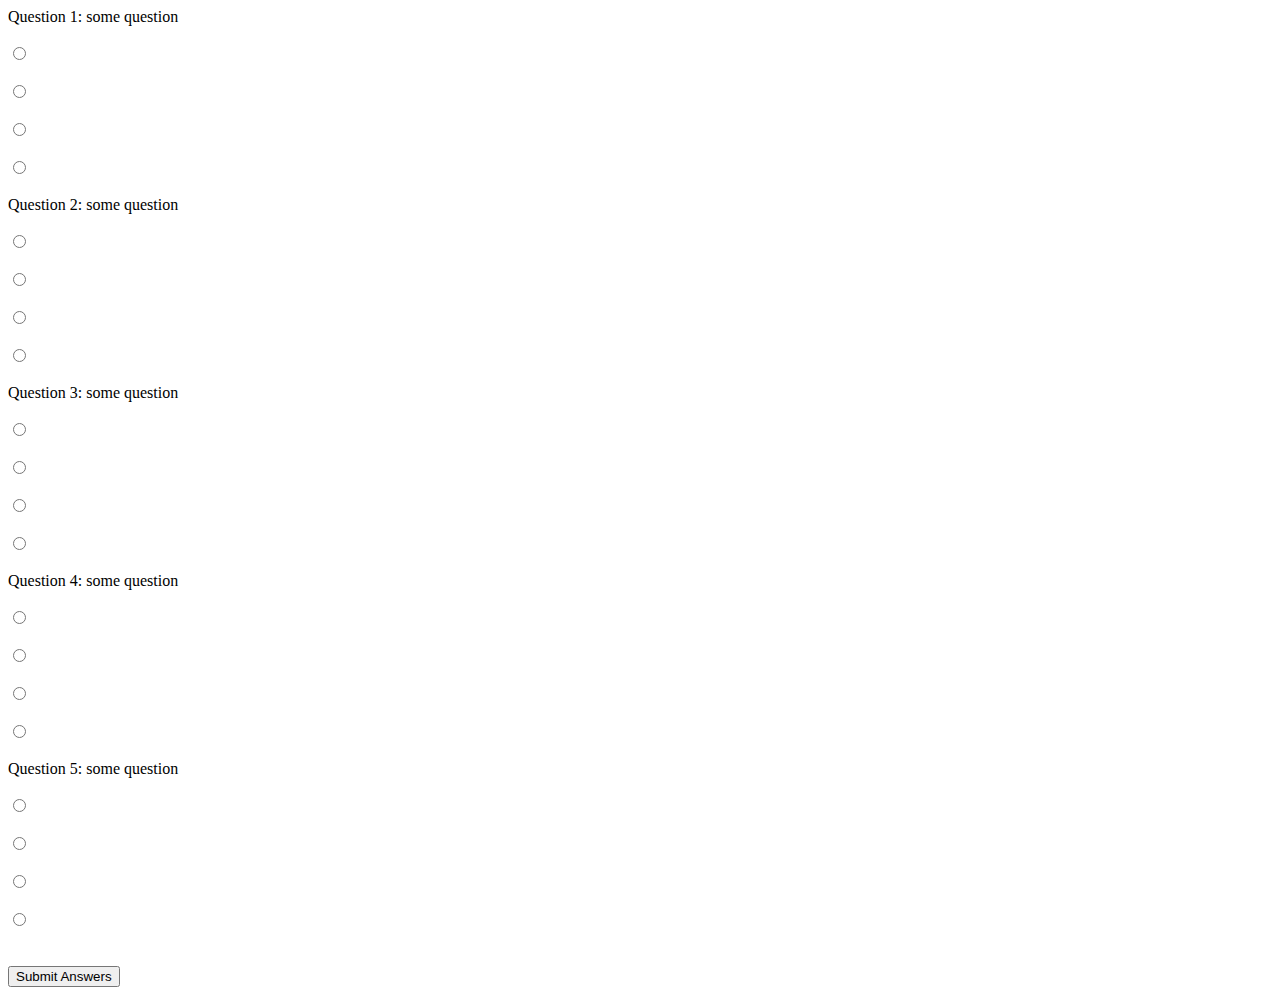
==== Exercise2/Quiz.html @ 81d66015 "beginning of exercise3" ====
<!DOCTYPE html>
<html lang="en" dir="ltr">
  <head>
    <meta charset="utf-8">
    <title> Exercise 2 </title>
  </head>
  <body>
    <form action="Quiz.php" method="post">
      Question 1: some question
      <br><br>
      <input type="radio" name="q1"> <br><br>
      <input type="radio" name="q1"> <br><br>
      <input type="radio" name="q1"> <br><br>
      <input type="radio" name="q1"> <br><br>
    </form>
    <form action="Quiz.php" method="post">
      Question 2: some question
      <br><br>
      <input type="radio" name="q2"> <br><br>
      <input type="radio" name="q2"> <br><br>
      <input type="radio" name="q2"> <br><br>
      <input type="radio" name="q2"> <br><br>
    </form>
    <form action="Quiz.php" method="post">
      Question 3: some question
      <br><br>
      <input type="radio" name="q3"> <br><br>
      <input type="radio" name="q3"> <br><br>
      <input type="radio" name="q3"> <br><br>
      <input type="radio" name="q3"> <br><br>
    </form>
    <form action="Quiz.php" method="post">
      Question 4: some question
      <br><br>
      <input type="radio" name="q4"> <br><br>
      <input type="radio" name="q4"> <br><br>
      <input type="radio" name="q4"> <br><br>
      <input type="radio" name="q4"> <br><br>
    </form>
    <form action="Quiz.php" method="post">
      Question 5: some question
      <br><br>
      <input type="radio" name="q5"> <br><br>
      <input type="radio" name="q5"> <br><br>
      <input type="radio" name="q5"> <br><br>
      <input type="radio" name="q5"> <br><br>
    </form>
    <br>
    <button type="button" name="button"> Submit Answers </button>
  </body>
</html>
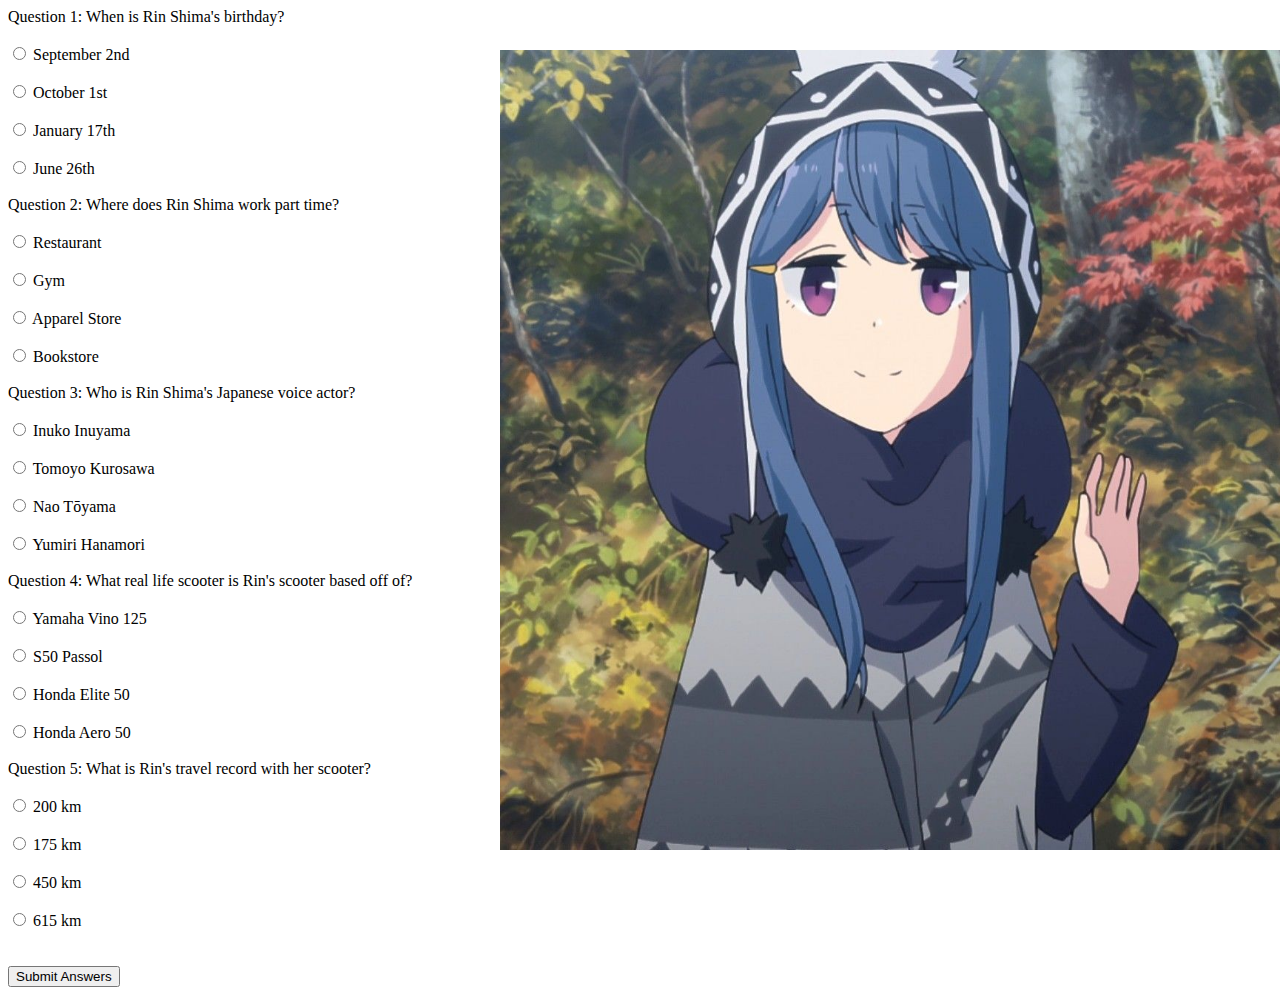
==== commit d7c7bb3c: "edits to exercise2 html" ====
--- a/Exercise2/Quiz.html
+++ b/Exercise2/Quiz.html
@@ -3,47 +3,53 @@
   <head>
     <meta charset="utf-8">
     <title> Exercise 2 </title>
+    <link href="Quiz.css"
+        rel="stylesheet"
+        type="text/css">
   </head>
   <body>
+    <div class="rin_img">
+      <img src="rin_shima.jpg" width="800" height="800">
+    </div>
     <form action="Quiz.php" method="post">
-      Question 1: some question
+      Question 1: When is Rin Shima's birthday?
       <br><br>
-      <input type="radio" name="q1"> <br><br>
-      <input type="radio" name="q1"> <br><br>
-      <input type="radio" name="q1"> <br><br>
-      <input type="radio" name="q1"> <br><br>
+      <input type="radio" name="q1"> September 2nd <br><br>
+      <input type="radio" name="q1"> October 1st <br><br>
+      <input type="radio" name="q1"> January 17th <br><br>
+      <input type="radio" name="q1"> June 26th <br><br>
     </form>
     <form action="Quiz.php" method="post">
-      Question 2: some question
+      Question 2: Where does Rin Shima work part time?
       <br><br>
-      <input type="radio" name="q2"> <br><br>
-      <input type="radio" name="q2"> <br><br>
-      <input type="radio" name="q2"> <br><br>
-      <input type="radio" name="q2"> <br><br>
+      <input type="radio" name="q2"> Restaurant <br><br>
+      <input type="radio" name="q2"> Gym<br><br>
+      <input type="radio" name="q2"> Apparel Store<br><br>
+      <input type="radio" name="q2"> Bookstore<br><br>
     </form>
     <form action="Quiz.php" method="post">
-      Question 3: some question
+      Question 3: Who is Rin Shima's Japanese voice actor?
       <br><br>
-      <input type="radio" name="q3"> <br><br>
-      <input type="radio" name="q3"> <br><br>
-      <input type="radio" name="q3"> <br><br>
-      <input type="radio" name="q3"> <br><br>
+      <input type="radio" name="q3"> Inuko Inuyama <br><br>
+      <input type="radio" name="q3"> Tomoyo Kurosawa <br><br>
+      <input type="radio" name="q3"> Nao Tōyama <br><br>
+      <input type="radio" name="q3"> Yumiri Hanamori <br><br>
     </form>
     <form action="Quiz.php" method="post">
-      Question 4: some question
+      Question 4: What real life scooter is Rin's scooter based off of?
       <br><br>
-      <input type="radio" name="q4"> <br><br>
-      <input type="radio" name="q4"> <br><br>
-      <input type="radio" name="q4"> <br><br>
-      <input type="radio" name="q4"> <br><br>
+      <input type="radio" name="q4"> Yamaha Vino 125 <br><br>
+      <input type="radio" name="q4"> S50 Passol <br><br>
+      <input type="radio" name="q4"> Honda Elite 50 <br><br>
+      <input type="radio" name="q4"> Honda Aero 50 <br><br>
     </form>
     <form action="Quiz.php" method="post">
-      Question 5: some question
+      Question 5: What is Rin's travel record with her scooter?
       <br><br>
-      <input type="radio" name="q5"> <br><br>
-      <input type="radio" name="q5"> <br><br>
-      <input type="radio" name="q5"> <br><br>
-      <input type="radio" name="q5"> <br><br>
+      <input type="radio" name="q5"> 200 km <br><br>
+      <input type="radio" name="q5"> 175 km<br><br>
+      <input type="radio" name="q5"> 450 km<br><br>
+      <input type="radio" name="q5"> 615 km<br><br>
     </form>
     <br>
     <button type="button" name="button"> Submit Answers </button>
--- a/Exercise2/Quiz.css
+++ b/Exercise2/Quiz.css
@@ -0,0 +1,6 @@
+.rin_img
+{
+    position: absolute;
+    left: 500px;
+    top: 50px;
+}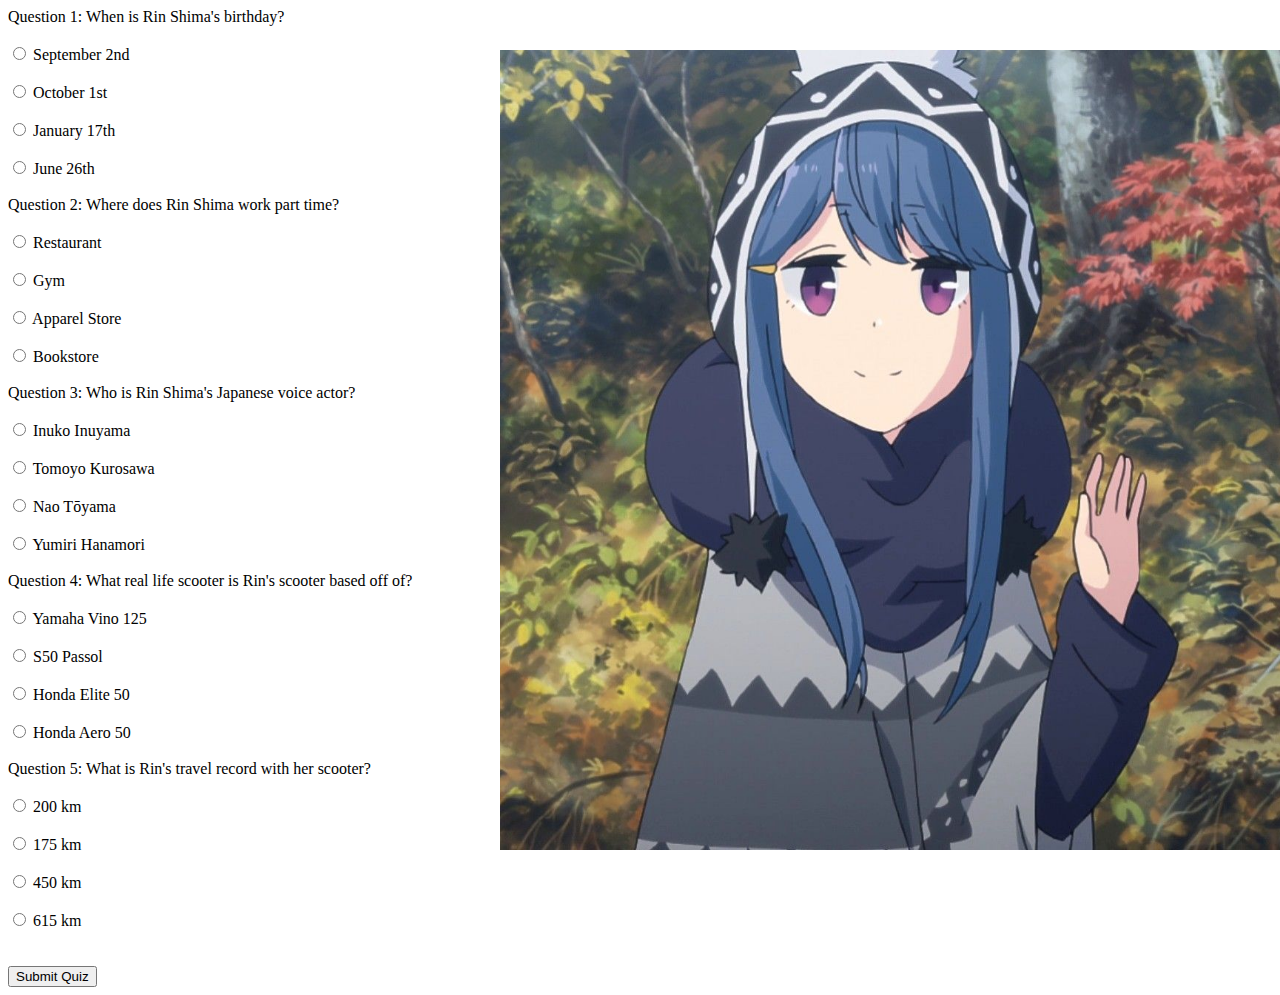
==== commit dfa956c0: "edits to exercise 2" ====
--- a/Exercise2/Quiz.html
+++ b/Exercise2/Quiz.html
@@ -8,50 +8,39 @@
         type="text/css">
   </head>
   <body>
-    <div class="rin_img">
-      <img src="rin_shima.jpg" width="800" height="800">
-    </div>
+    <img class="rin_img" src="rin_shima.jpg" width="800" height="800">
     <form action="Quiz.php" method="post">
       Question 1: When is Rin Shima's birthday?
       <br><br>
-      <input type="radio" name="q1"> September 2nd <br><br>
-      <input type="radio" name="q1"> October 1st <br><br>
-      <input type="radio" name="q1"> January 17th <br><br>
-      <input type="radio" name="q1"> June 26th <br><br>
-    </form>
-    <form action="Quiz.php" method="post">
+      <input type="radio" name="q1" value="September 2nd"> September 2nd <br><br>
+      <input type="radio" name="q1" value="October 1st"> October 1st <br><br>
+      <input type="radio" name="q1" value="January 17th"> January 17th <br><br>
+      <input type="radio" name="q1" value="June 26th"> June 26th <br><br>
       Question 2: Where does Rin Shima work part time?
       <br><br>
-      <input type="radio" name="q2"> Restaurant <br><br>
-      <input type="radio" name="q2"> Gym<br><br>
-      <input type="radio" name="q2"> Apparel Store<br><br>
-      <input type="radio" name="q2"> Bookstore<br><br>
-    </form>
-    <form action="Quiz.php" method="post">
+      <input type="radio" name="q2" value="Restaurant"> Restaurant <br><br>
+      <input type="radio" name="q2" value="Gym"> Gym <br><br>
+      <input type="radio" name="q2" value="Apparel Store"> Apparel Store <br><br>
+      <input type="radio" name="q2" value="Bookstore"> Bookstore <br><br>
       Question 3: Who is Rin Shima's Japanese voice actor?
       <br><br>
-      <input type="radio" name="q3"> Inuko Inuyama <br><br>
-      <input type="radio" name="q3"> Tomoyo Kurosawa <br><br>
-      <input type="radio" name="q3"> Nao Tōyama <br><br>
-      <input type="radio" name="q3"> Yumiri Hanamori <br><br>
-    </form>
-    <form action="Quiz.php" method="post">
+      <input type="radio" name="q3" value="Inuko Inuyama"> Inuko Inuyama <br><br>
+      <input type="radio" name="q3" value="Tomoyo Kurosawa"> Tomoyo Kurosawa <br><br>
+      <input type="radio" name="q3" value="Nao Tōyama"> Nao Tōyama <br><br>
+      <input type="radio" name="q3" value="Yumiri Hanamori"> Yumiri Hanamori <br><br>
       Question 4: What real life scooter is Rin's scooter based off of?
       <br><br>
-      <input type="radio" name="q4"> Yamaha Vino 125 <br><br>
-      <input type="radio" name="q4"> S50 Passol <br><br>
-      <input type="radio" name="q4"> Honda Elite 50 <br><br>
-      <input type="radio" name="q4"> Honda Aero 50 <br><br>
-    </form>
-    <form action="Quiz.php" method="post">
+      <input type="radio" name="q4" value="Yamaha Vino 125"> Yamaha Vino 125 <br><br>
+      <input type="radio" name="q4" value="S50 Passol"> S50 Passol <br><br>
+      <input type="radio" name="q4" value="Honda Elite 50"> Honda Elite 50 <br><br>
+      <input type="radio" name="q4" value="Honda Aero 50"> Honda Aero 50 <br><br>
       Question 5: What is Rin's travel record with her scooter?
       <br><br>
-      <input type="radio" name="q5"> 200 km <br><br>
-      <input type="radio" name="q5"> 175 km<br><br>
-      <input type="radio" name="q5"> 450 km<br><br>
-      <input type="radio" name="q5"> 615 km<br><br>
-    </form>
-    <br>
-    <button type="button" name="button"> Submit Answers </button>
+      <input type="radio" name="q5" value="200 km"> 200 km <br><br>
+      <input type="radio" name="q5" value="175 km"> 175 km <br><br>
+      <input type="radio" name="q5" value="450 km"> 450 km <br><br>
+      <input type="radio" name="q5" value="615 km"> 615 km <br><br>
+      <br>
+      <input type="submit" value="Submit Quiz">
   </body>
 </html>
